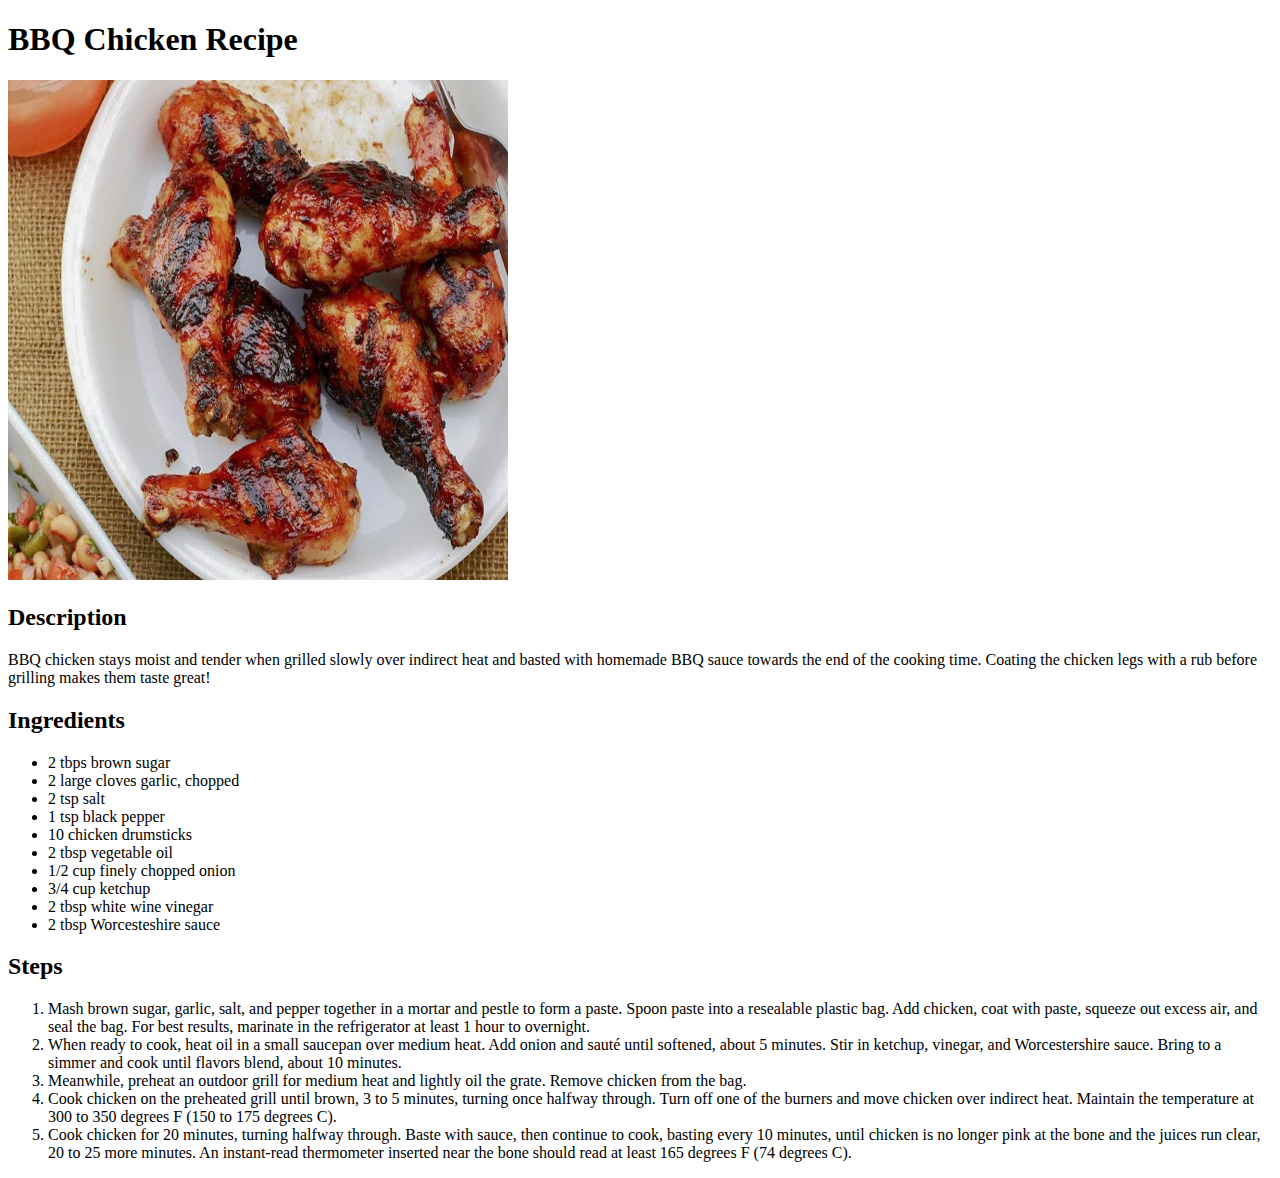
==== recipes/bbq-chicken.html @ b202ea31 "Add a new recipe" ====
<!DOCTYPE html>
<html lang="en">
<head>
    <meta charset="UTF-8">
    <meta name="viewport" content="width=device-width, initial-scale=1.0">
    <title>BBQ Chicken Recipe</title>
</head>
<body>
    <h1>BBQ Chicken Recipe</h1>
    <img src="../food-images/bbq-chicken.jpg" alt="Image of barbeque chicken" height="500" width="500">
    <h2>Description</h2>
    <p>BBQ chicken stays moist and tender when grilled slowly over indirect heat and basted with homemade BBQ sauce towards the end of the cooking time. 
        Coating the chicken legs with a rub before grilling makes them taste great!</p>
    <h2>Ingredients</h2>
    <ul>
        <li>2 tbps brown sugar</li>
        <li>2 large cloves garlic, chopped</li>
        <li>2 tsp salt</li>
        <li>1 tsp black pepper</li>
        <li>10 chicken drumsticks</li>
        <li>2 tbsp vegetable oil</li>
        <li>1/2 cup finely chopped onion</li>
        <li>3/4 cup ketchup</li>
        <li>2 tbsp white wine vinegar</li>
        <li>2 tbsp Worcesteshire sauce</li>
    </ul>
    <h2>Steps</h2>
    <ol>
        <li>Mash brown sugar, garlic, salt, and pepper together in a mortar and pestle to form a paste. 
            Spoon paste into a resealable plastic bag. 
            Add chicken, coat with paste, squeeze out excess air, and seal the bag. 
            For best results, marinate in the refrigerator at least 1 hour to overnight.</li>
        <li>When ready to cook, heat oil in a small saucepan over medium heat. Add onion and sauté until softened, about 5 minutes. 
            Stir in ketchup, vinegar, and Worcestershire sauce. Bring to a simmer and cook until flavors blend, about 10 minutes.</li>
        <li>Meanwhile, preheat an outdoor grill for medium heat and lightly oil the grate. Remove chicken from the bag.</li>
        <li>Cook chicken on the preheated grill until brown, 3 to 5 minutes, turning once halfway through. 
            Turn off one of the burners and move chicken over indirect heat. 
            Maintain the temperature at 300 to 350 degrees F (150 to 175 degrees C).</li>
        <li>Cook chicken for 20 minutes, turning halfway through. 
            Baste with sauce, then continue to cook, basting every 10 minutes, until chicken is no longer pink at the bone and the juices run clear, 20 to 25 more minutes. 
            An instant-read thermometer inserted near the bone should read at least 165 degrees F (74 degrees C).</li>
    </ol>
    
</body>
</html>
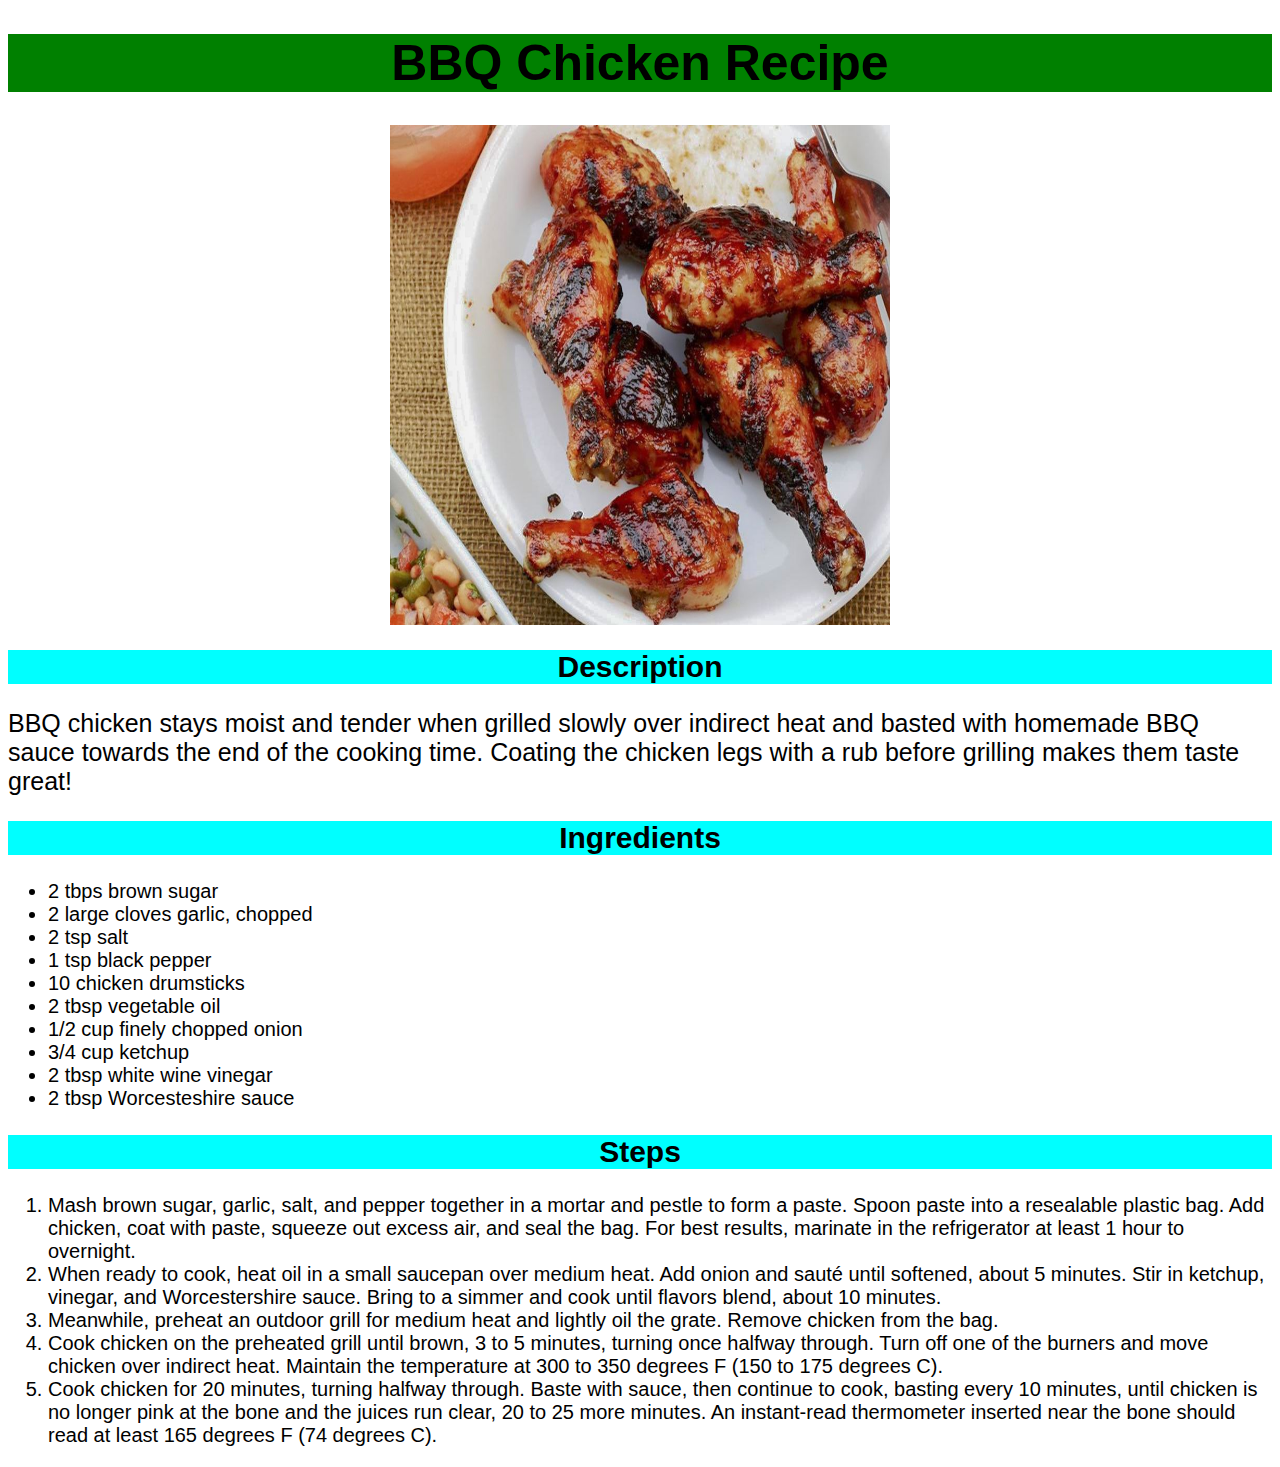
==== commit 4e13c27b: "Add style to nested pages" ====
--- a/recipes/bbq-chicken.html
+++ b/recipes/bbq-chicken.html
@@ -3,6 +3,7 @@
 <head>
     <meta charset="UTF-8">
     <meta name="viewport" content="width=device-width, initial-scale=1.0">
+    <link rel="stylesheet" href="style-for-nested-pages.css">
     <title>BBQ Chicken Recipe</title>
 </head>
 <body>
@@ -12,7 +13,7 @@
     <p>BBQ chicken stays moist and tender when grilled slowly over indirect heat and basted with homemade BBQ sauce towards the end of the cooking time. 
         Coating the chicken legs with a rub before grilling makes them taste great!</p>
     <h2>Ingredients</h2>
-    <ul>
+    <ul class="unordered-list">
         <li>2 tbps brown sugar</li>
         <li>2 large cloves garlic, chopped</li>
         <li>2 tsp salt</li>
@@ -25,7 +26,7 @@
         <li>2 tbsp Worcesteshire sauce</li>
     </ul>
     <h2>Steps</h2>
-    <ol>
+    <ol class="ordered-list">
         <li>Mash brown sugar, garlic, salt, and pepper together in a mortar and pestle to form a paste. 
             Spoon paste into a resealable plastic bag. 
             Add chicken, coat with paste, squeeze out excess air, and seal the bag. 
--- a/recipes/style-for-nested-pages.css
+++ b/recipes/style-for-nested-pages.css
@@ -0,0 +1,36 @@
+h1 {
+    font-size: 50px;
+    text-align: center;
+    font-family: 'Gill Sans', 'Gill Sans MT', 'Calibri', 'Trebuchet MS', sans-serif;
+    font-weight: bold;
+    background-color: green;
+}
+
+img {
+    display: block;
+    margin-left: auto;
+    margin-right: auto;
+}
+
+h2 {
+    font-size: 30px;
+    text-align: center;
+    font-family: 'Gill Sans', 'Gill Sans MT', 'Calibri', 'Trebuchet MS', sans-serif;
+    font-weight: bold;
+    background-color: aqua;
+}
+
+p {
+    font-size: 25px;
+    font-family: 'Gill Sans', 'Gill Sans MT', 'Calibri', 'Trebuchet MS', sans-serif;
+}
+
+.unordered-list {
+    font-size: 20px;
+    font-family: 'Gill Sans', 'Gill Sans MT', 'Calibri', 'Trebuchet MS', sans-serif;
+}
+
+.ordered-list {
+    font-size: 20px;
+    font-family: 'Gill Sans', 'Gill Sans MT', 'Calibri', 'Trebuchet MS', sans-serif;
+}